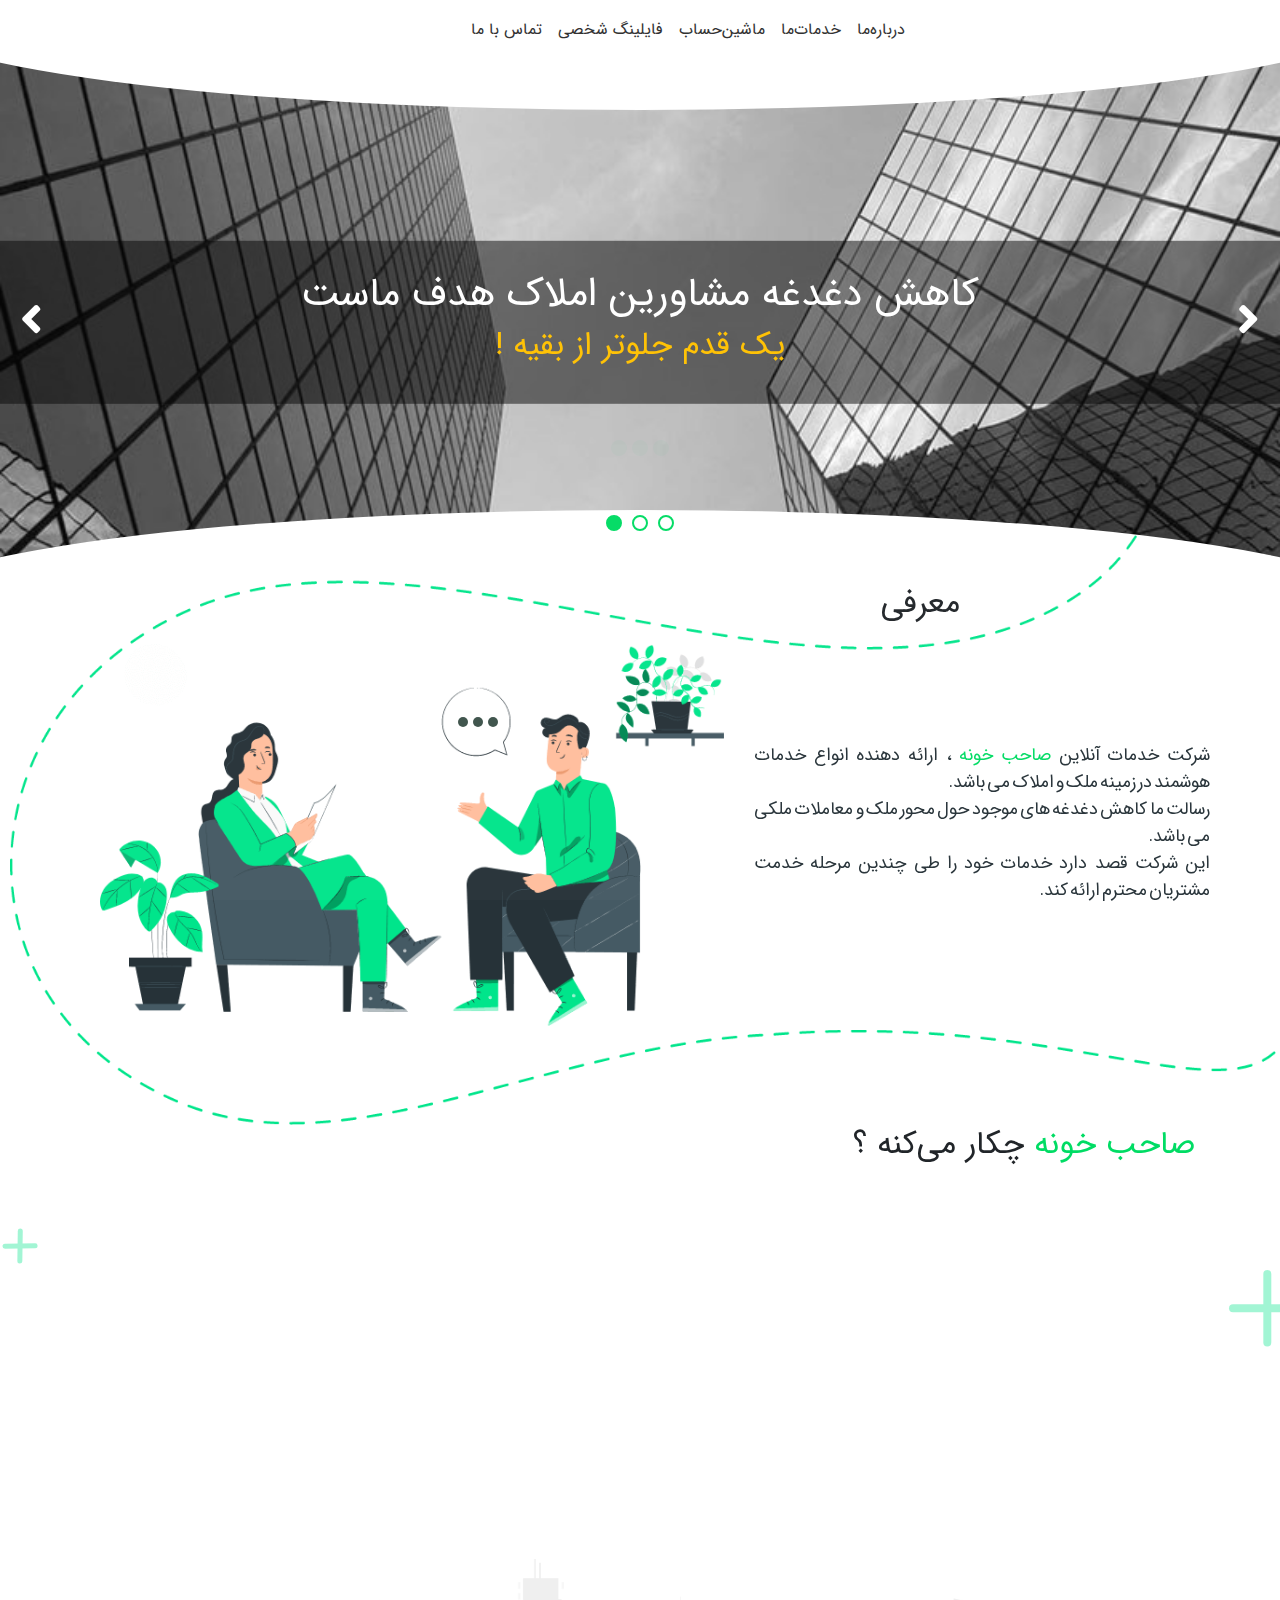
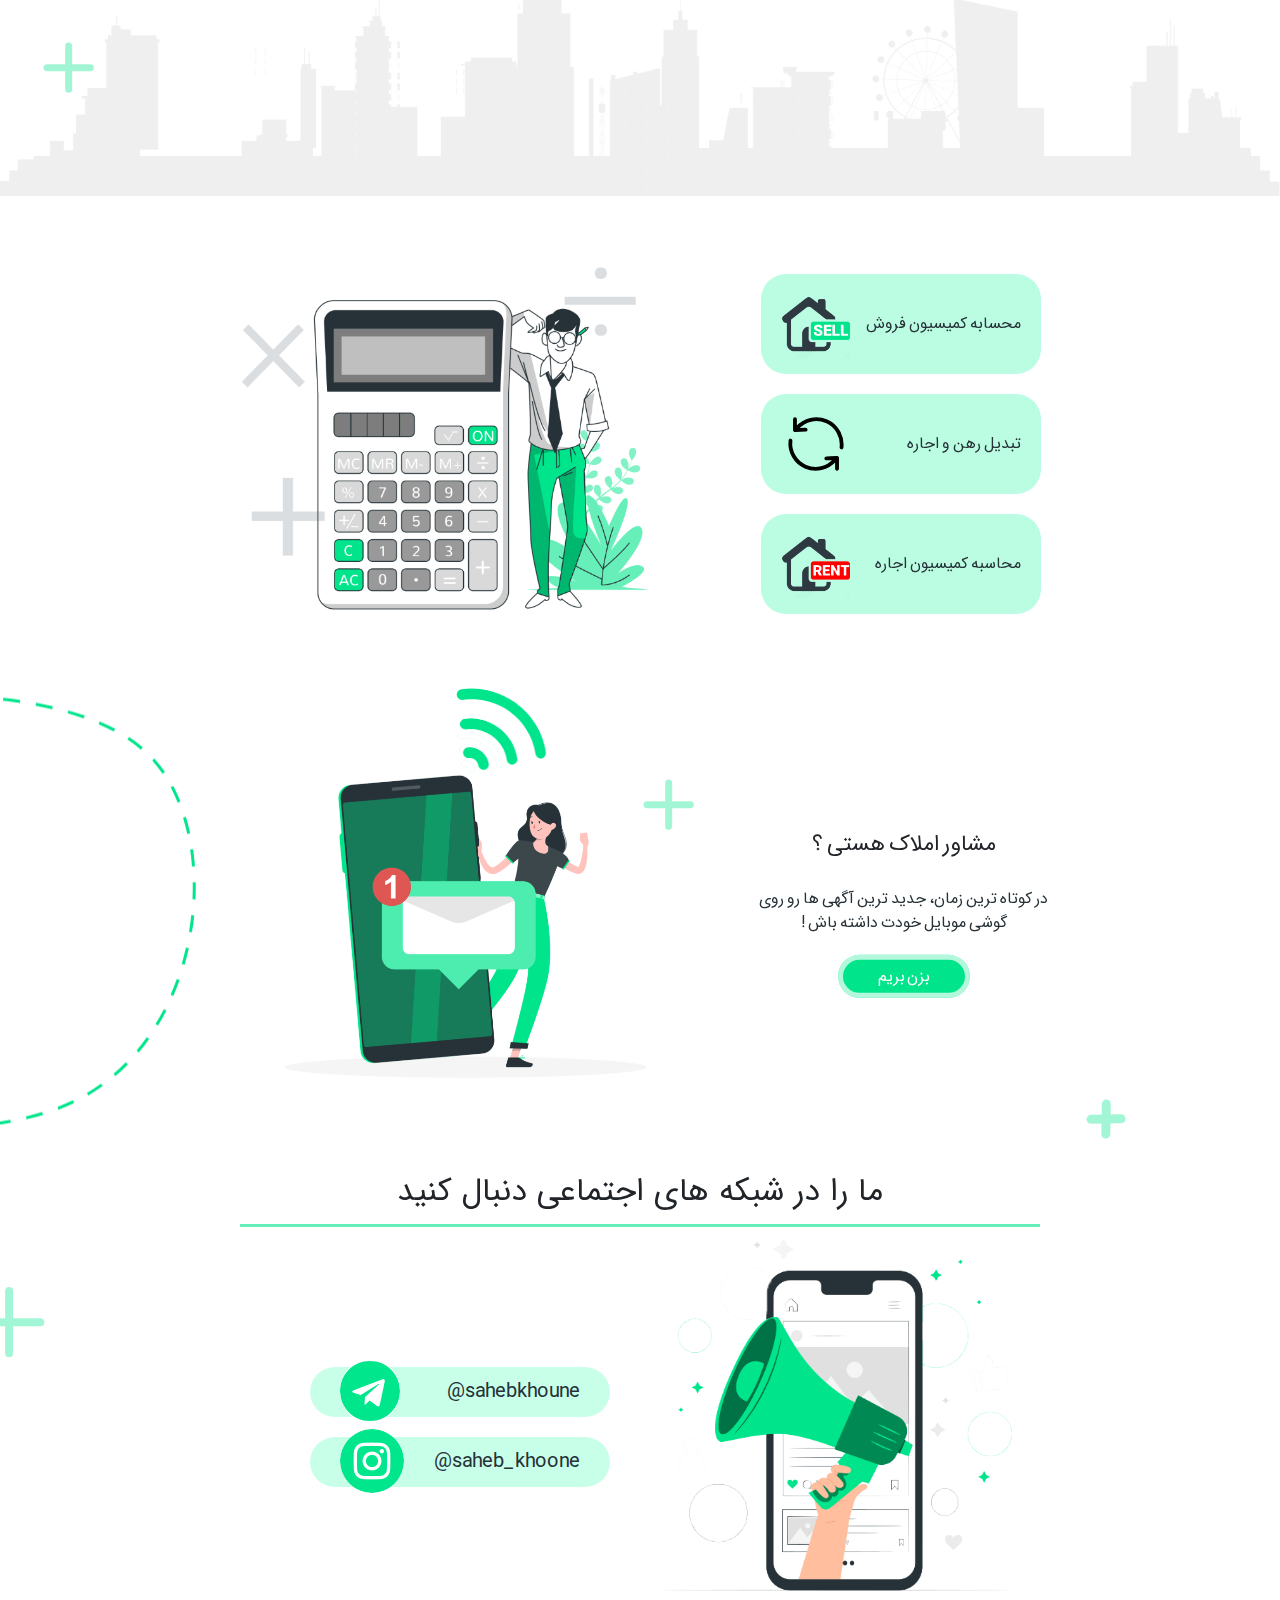
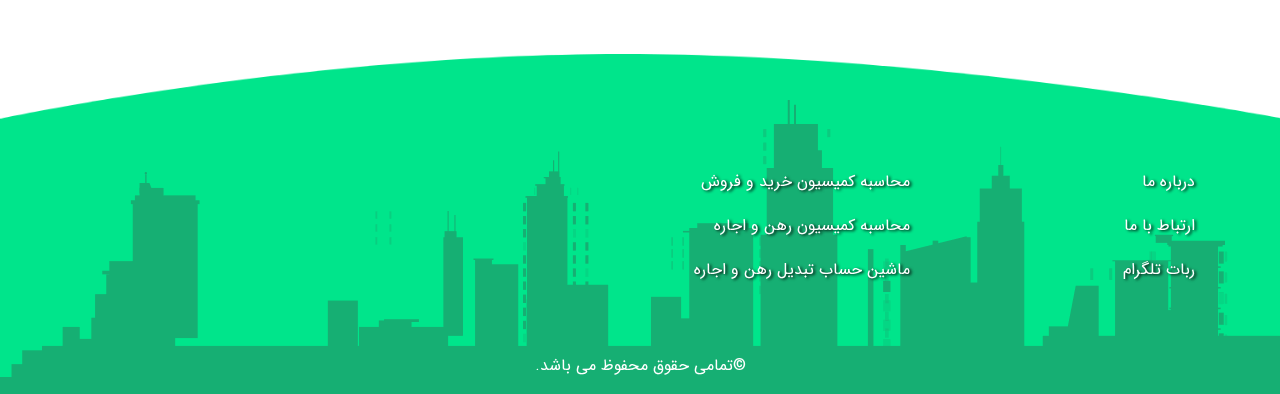
==== index.html @ 78a4a553 "add project sahebKhoune" ====
<!DOCTYPE html>
<html lang="en">
    <head>
        <meta charset="utf-8" />
        <meta name="viewport" content="width=device-width, initial-scale=1, shrink-to-fit=no" />

        <!-- SEO Meta Tags -->
        <meta name="description" content="مشاور املاک صاحب خونه" />
        <meta name="author" content="Ali Memar" />

        <!-- OG Meta Tags to improve the way the post looks when you share the page on LinkedIn, Facebook, Google+ -->
        <meta property="og:site_name" content="مشاور املاک صاحب خونه" />
        <!-- website name -->
        <meta property="og:site" content="" />
        <!-- website link -->
        <meta property="og:title" content="" />
        <!-- title shown in the actual shared post -->
        <meta property="og:description" content="" />
        <!-- description shown in the actual shared post -->
        <meta property="og:image" content="" />
        <!-- image link, make sure it's jpg -->
        <meta property="og:url" content="" />
        <!-- where do you want your post to link to -->
        <meta property="og:type" content="article" />
        <base target="_blank" />
        <!-- Website Title -->
        <title>مشاور املاک صاحب خونه</title>

        <!-- Styles -->

        <!--    styles-->
        <link href="css/bootstrap.css" rel="stylesheet" />
        <!--    Bootstrap-->
        <link href="css/jquery.jdSlider.css" rel="stylesheet" />
        <!--    jQuey slider-->
        <link
            rel="stylesheet"
            href="https://cdnjs.cloudflare.com/ajax/libs/animate.css/4.1.1/animate.min.css"
        />
        <!--    animate-->
        <link rel="stylesheet" type="text/css" href="css/animate.css" />
        <!--    animate-->
        <link rel="stylesheet" type="text/css" href="css/style.css" />
        <!--    my style-->
        <!--    end styles-->

        <!-- Favicon  -->
        <link rel="icon" href="" />
    </head>
    <body id="#body" data-spy="scroll" data-target=".fixed-top">
        <!-- Preloader -->
        <div class="spinner-wrapper">
            <div class="spinner">
                <div class="bounce1"></div>
                <div class="bounce2"></div>
                <div class="bounce3"></div>
            </div>
        </div>
        <!-- end of preloader -->

        <!--Navigation-->
        <nav id="Navigation" class="navbar navbar-expand-lg navbar-dark navbar-custom sticky-top">
            <!--    img logo-->
            <a class="navbar-brand logo-image mr-0" href="#" target="_self" style="padding: 0">
                <img src="images/Logo.png" alt="" width="80px" />
            </a>
            <!--   end img logo-->

            <!--  Mobile Menu Toggle Button -->
            <button
                class="navbar-toggler"
                type="button"
                onclick="openNav()"
                aria-expanded="false"
                aria-label="nav side"
            >
                <span id="closeNav" class="navbar-toggler-awesome">
                    <svg
                        xmlns="http://www.w3.org/2000/svg"
                        width="43"
                        height="27"
                        viewBox="0 0 43 27"
                    >
                        <g
                            id="Group_152"
                            data-name="Group 152"
                            transform="translate(-347.144 -21.5)"
                            opacity="0.69"
                        >
                            <line
                                id="Line_12"
                                data-name="Line 12"
                                x1="36"
                                transform="translate(350.644 45)"
                                fill="none"
                                stroke="#272727"
                                stroke-linecap="round"
                                stroke-width="7"
                            />
                            <line
                                id="Line_13"
                                data-name="Line 13"
                                x1="36"
                                transform="translate(350.644 35)"
                                fill="none"
                                stroke="#272727"
                                stroke-linecap="round"
                                stroke-width="7"
                            />
                            <line
                                id="Line_14"
                                data-name="Line 14"
                                x1="18"
                                transform="translate(368.644 25)"
                                fill="none"
                                stroke="#272727"
                                stroke-linecap="round"
                                stroke-width="7"
                            />
                        </g>
                    </svg>
                </span>
            </button>
            <!-- end of mobile menu toggle button -->

            <div id="toggleNav" class="py-3 px-3" style="right: -70%">
                <!--        <div class="logo-mobile text-center"><img src="images/Logo.png" alt="" width="80"></div>-->
                <!--<a href="javascript:void(0)" class="closebtn" onclick="closeNav()" target="_self">
            <svg xmlns="http://www.w3.org/2000/svg" width="33.527" height="32.527" viewBox="0 0 33.527 32.527">
                <g id="Group_152" data-name="Group 152" transform="translate(-353.381 -18.737)">
                    <line id="Line_12" data-name="Line 12" x1="36" transform="translate(357.916 47.728) rotate(-45)"
                          fill="none" stroke="#696969" stroke-linecap="round" stroke-width="5"/>
                    <line id="Line_16" data-name="Line 16" x1="36" transform="translate(356.916 22.272) rotate(45)"
                          fill="none" stroke="#696969" stroke-linecap="round" stroke-width="5"/>
                </g>
            </svg>
        </a>-->
                <div class="row mt-5 pt-3 pr-4">
                    <ul class="navbar-nav ml-auto text-right">
                        <li class="nav-item txtright">
                            <a
                                class="nav-link page-scroll b-b"
                                onclick="smoothScroll('Introduction')"
                            >
                                درباره‌ما
                            </a>
                        </li>
                        <li class="nav-item txtright">
                            <a class="nav-link page-scroll b-b" onclick="smoothScroll('services')">
                                خدمات‌ما
                            </a>
                        </li>
                        <li class="nav-item txtright">
                            <a class="nav-link page-scroll b-b" onclick="smoothScroll('calculate')">
                                ماشین‌حساب
                            </a>
                        </li>
                        <li class="nav-item txtright">
                            <a class="nav-link page-scroll b-b" onclick="smoothScroll('assist')">
                                فایلینگ شخصی
                            </a>
                        </li>
                        <li class="nav-item txtright">
                            <a class="nav-link page-scroll b-b" onclick="smoothScroll('social')">
                                تماس با ما
                            </a>
                        </li>
                    </ul>
                </div>
            </div>

            <div class="collapse navbar-collapse" id="navbarsExampleDefault">
                <div class="my-0 mx-auto">
                    <ul class="navbar-nav ml-auto text-right">
                        <li class="nav-item txtright">
                            <a
                                class="nav-link page-scroll b-b"
                                onclick="smoothScroll('Introduction')"
                            >
                                درباره‌ما
                            </a>
                        </li>
                        <li class="nav-item txtright">
                            <a class="nav-link page-scroll b-b" onclick="smoothScroll('services')">
                                خدمات‌ما
                            </a>
                        </li>
                        <li class="nav-item txtright">
                            <a class="nav-link page-scroll b-b" onclick="smoothScroll('calculate')">
                                ماشین‌حساب
                            </a>
                        </li>
                        <li class="nav-item txtright">
                            <a class="nav-link page-scroll b-b" onclick="smoothScroll('assist')">
                                فایلینگ شخصی
                            </a>
                        </li>
                        <li class="nav-item txtright">
                            <a class="nav-link page-scroll b-b" onclick="smoothScroll('social')">
                                تماس با ما
                            </a>
                        </li>
                    </ul>
                </div>
            </div>
            <!--<div class="register">
        <div class="login"><a href="">ورود</a></div>
        <div class="signup"><a href="">ثبت نام</a></div>
    </div>-->
        </nav>
        <!--end of Navigation-->

        <!--slider-->
        <section id="Slider" class="jd-slider example">
            <div class="oval"></div>
            <div class="slider-content">
                <h1>کاهش دغدغه مشاورین املاک هدف ماست</h1>
                <h2>! یک قدم جلوتر از بقیه</h2>
            </div>
            <div class="slide-inner">
                <ul class="slide-area">
                    <li>
                        <img src="images/slider2.jpg" alt="" />
                    </li>
                    <li>
                        <img src="images/slider1.jpg" alt="" />
                    </li>
                    <li>
                        <img src="images/slider2.jpg" alt="" />
                    </li>
                </ul>
                <div class="oval oval-bottom"></div>
            </div>
            <a class="prev" href="#">
                <i class="fas fa-angle-left fa-2x"></i>
            </a>
            <a class="next" href="#">
                <i class="fas fa-angle-right fa-2x"></i>
            </a>
            <div class="controller">
                <div class="indicate-area"></div>
            </div>
        </section>
        <!--end of slider-->

        <!--Introduction-->
        <section id="Introduction">
            <img src="images/border.png" alt="" />
            <div class="container">
                <div class="row">
                    <h2>معرفی</h2>
                    <div class="wrapper-content-introduction pt-2">
                        <div class="introduction-right h-100 d-block float-right position-relative">
                            <p>
                                شرکت خدمات آنلاین
                                <span class="color-green word-main">صاحب خونه</span> ، ارائه دهنده
                                انواع خدمات هوشمند در زمینه ملک و املاک می باشد.
                                <br />
                                رسالت ما کاهش دغدغه های موجود حول محور ملک و معاملات ملکی می باشد.
                                <br />
                                این شرکت قصد دارد خدمات خود را طی چندین مرحله خدمت مشتریان محترم
                                ارائه کند.
                            </p>
                        </div>
                        <div class="introduction-left h-100 d-block float-right">
                            <img src="images/Interview-pana.png" alt="Interview" />
                            <div class="word">
                                <div class="spinner">
                                    <div class="bounce1"></div>
                                    <div class="bounce2"></div>
                                    <div class="bounce3"></div>
                                </div>
                            </div>
                        </div>
                    </div>
                </div>
            </div>
        </section>
        <!--    end of Introduction-->

        <div class="clearfix"></div>

        <!--    services-->
        <section id="services">
            <div class="container">
                <h2 class="mb-5">
                    <span class="color-green word-main"> صاحب خونه </span>چکار می‌کنه ؟
                </h2>
                <div class="row">
                    <div
                        class="wrapper-item-service p-2 col-12 col-sm-6 col-lg-3 wow bounceInUp"
                        data-wow-delay="0.1s"
                    >
                        <div class="item-service mt-sm-5 mt-md-3">
                            <div class="wrapper-img-item-service">
                                <img src="images/Data%20report-amico.png" alt="" />
                            </div>
                            <h4>فایلینگ هوشمند</h4>
                            <p>ارسال لحظه‌ای آگهی های شخصی اپلیکیشن دیوار و شیپور</p>
                        </div>
                    </div>
                    <div
                        class="wrapper-item-service p-2 col-12 col-sm-6 col-lg-3 wow bounceInDown"
                        data-wow-delay="0.3s"
                    >
                        <div class="item-service mt-md-5 mt-sm-3">
                            <div class="wrapper-img-item-service">
                                <img src="images/Work%20time-pana.png" alt="" />
                            </div>
                            <h4>مدیریت و صرفه جویی</h4>
                            <p>
                                در زمان، مکان، حتی زمانی که در خواب هستید و یا در تعطیلات به سر
                                می‌برید
                            </p>
                        </div>
                    </div>
                    <div
                        class="wrapper-item-service p-2 col-12 col-sm-6 col-lg-3 wow bounceInUp"
                        data-wow-delay="0.5s"
                    >
                        <div class="item-service mt-sm-5 mt-md-3">
                            <div class="wrapper-img-item-service">
                                <img src="images/files_sent.svg" alt="" />
                            </div>
                            <h4>اشتراک فایل</h4>
                            <p>به راحتی با همکاران خود و مشاوران املاک فایل به اشتراک بگذارید</p>
                        </div>
                    </div>
                    <div
                        class="wrapper-item-service p-2 col-12 col-sm-6 col-lg-3 wow bounceInDown"
                        data-wow-delay="0.7s"
                    >
                        <div class="item-service mt-md-5 mt-sm-3">
                            <div class="wrapper-img-item-service">
                                <img src="images/calculator.svg" alt="" />
                            </div>
                            <h4>ماشین حساب ها</h4>
                            <p>محاسبه کمیسیون‌ها و تبدیل رهن و اجاره.</p>
                        </div>
                    </div>
                </div>
            </div>
            <div class="wrapper-img-footer">
                <img src="images/building.png" alt="" />
            </div>
            <div id="plus-1" class="wrapper-svg-plus">
                <svg
                    class="animate__animated animate__pulse animate__infinite"
                    xmlns="http://www.w3.org/2000/svg"
                    width="57.322"
                    height="57.323"
                    viewBox="0 0 57.322 57.323"
                >
                    <g
                        id="Group_58"
                        data-name="Group 58"
                        transform="translate(270.492 -2232.407) rotate(45)"
                        opacity="0.36"
                    >
                        <line
                            id="Line_8"
                            data-name="Line 8"
                            x1="30.634"
                            y2="30.634"
                            transform="translate(1412.5 1754.5)"
                            fill="none"
                            stroke="#00e58b"
                            stroke-linecap="round"
                            stroke-width="7"
                        />
                        <line
                            id="Line_9"
                            data-name="Line 9"
                            x2="30.634"
                            y2="30.634"
                            transform="translate(1412.5 1754.5)"
                            fill="none"
                            stroke="#00e58b"
                            stroke-linecap="round"
                            stroke-width="7"
                        />
                    </g>
                </svg>
            </div>
            <div id="plus-2" class="wrapper-svg-plus">
                <svg
                    class="animate__animated animate__pulse animate__infinite"
                    xmlns="http://www.w3.org/2000/svg"
                    width="84.615"
                    height="84.615"
                    viewBox="0 0 84.615 84.615"
                >
                    <g
                        id="Group_57"
                        data-name="Group 57"
                        transform="translate(284.138 -2231.407) rotate(45)"
                        opacity="0.36"
                    >
                        <line
                            id="Line_8"
                            data-name="Line 8"
                            x1="48.518"
                            y2="48.518"
                            transform="translate(1412.5 1754.5)"
                            fill="none"
                            stroke="#00e58b"
                            stroke-linecap="round"
                            stroke-width="8"
                        />
                        <line
                            id="Line_9"
                            data-name="Line 9"
                            x2="48.518"
                            y2="48.518"
                            transform="translate(1412.5 1754.5)"
                            fill="none"
                            stroke="#00e58b"
                            stroke-linecap="round"
                            stroke-width="8"
                        />
                    </g>
                </svg>
            </div>
            <div id="plus-3" class="wrapper-svg-plus">
                <svg
                    class="animate__animated animate__pulse animate__infinite"
                    xmlns="http://www.w3.org/2000/svg"
                    width="40.118"
                    height="40.118"
                    viewBox="0 0 40.118 40.118"
                >
                    <g
                        id="Group_59"
                        data-name="Group 59"
                        transform="translate(262.112 -2234.408) rotate(45)"
                        opacity="0.36"
                    >
                        <line
                            id="Line_8"
                            data-name="Line 8"
                            x1="20.983"
                            y2="21.612"
                            transform="translate(1412.5 1754.5)"
                            fill="none"
                            stroke="#00e58b"
                            stroke-linecap="round"
                            stroke-width="5"
                        />
                        <line
                            id="Line_9"
                            data-name="Line 9"
                            x2="20.983"
                            y2="21.612"
                            transform="translate(1412.5 1754.5)"
                            fill="none"
                            stroke="#00e58b"
                            stroke-linecap="round"
                            stroke-width="5"
                        />
                    </g>
                </svg>
            </div>
        </section>
        <!--    end of services-->

        <!--calculate-->
        <section id="calculate">
            <div class="container">
                <div class="row">
                    <div class="wrapper-content-introduction mx-auto">
                        <div
                            class="wrapper-calc-items assist-right introduction-right col-12 col-sm-12 col-md-6 float-right position-relative my-0 my-md-5 my-lg-2"
                        >
                            <div class="wrapper-item-social-calc col">
                                <a href="calculator/sell.html" class="d-block h-100">
                                    <p class="d-inline-block"><span>محسابه</span> کمیسیون فروش</p>
                                    <svg
                                        xmlns="http://www.w3.org/2000/svg"
                                        xmlns:xlink="http://www.w3.org/1999/xlink"
                                        width="142"
                                        height="142"
                                        viewBox="0 0 142 142"
                                    >
                                        <image
                                            id="Untitled-1"
                                            width="142"
                                            height="142"
                                            xlink:href="[data-uri]"
                                        />
                                    </svg>
                                </a>
                            </div>
                            <div class="wrapper-item-social-calc col">
                                <a href="calculator/change.html" class="d-block h-100">
                                    <p class="d-inline-block">تبدیل رهن و اجاره</p>
                                    <svg
                                        class="rotate"
                                        xmlns="http://www.w3.org/2000/svg"
                                        width="106.472"
                                        height="110.828"
                                        viewBox="0 0 106.472 110.828"
                                    >
                                        <g
                                            id="exchange"
                                            transform="translate(-171.52 -75.781) rotate(22)"
                                        >
                                            <g
                                                id="Group_183"
                                                data-name="Group 183"
                                                transform="translate(211.901 -2.445)"
                                            >
                                                <g
                                                    id="Group_182"
                                                    data-name="Group 182"
                                                    transform="translate(0)"
                                                >
                                                    <g
                                                        id="Group_181"
                                                        data-name="Group 181"
                                                        transform="translate(0)"
                                                    >
                                                        <path
                                                            id="Path_812"
                                                            data-name="Path 812"
                                                            d="M7.311,66.272a1.876,1.876,0,0,0,1.5-.038L23.648,59.49a1.907,1.907,0,0,0,.893-2.545,1.872,1.872,0,0,0-2.451-.912L11.7,60.763A36.688,36.688,0,0,1,81.8,63.08a1.9,1.9,0,0,0,3.666-.969A40.506,40.506,0,0,0,8.071,59.528L3.7,48.605a1.91,1.91,0,0,0-2.394-1.216A1.91,1.91,0,0,0,.092,49.783a1.169,1.169,0,0,0,.095.228l6.06,15.2A1.889,1.889,0,0,0,7.311,66.272Z"
                                                            transform="translate(0 -32.211)"
                                                            stroke="#000"
                                                            stroke-width="2"
                                                        />
                                                        <path
                                                            id="Path_813"
                                                            data-name="Path 813"
                                                            d="M117.67,304.726a.269.269,0,0,1-.038-.114l-6.06-15.2a1.889,1.889,0,0,0-1.064-1.064,1.958,1.958,0,0,0-1.5.038l-14.836,6.744a1.9,1.9,0,0,0,1.463,3.514l.114-.057,10.391-4.73A36.714,36.714,0,0,1,36,291.543a1.9,1.9,0,0,0-3.666.969A40.506,40.506,0,0,0,109.73,295.1l4.369,10.923a1.9,1.9,0,1,0,3.571-1.292Z"
                                                            transform="translate(-26.528 -242.627)"
                                                            stroke="#000"
                                                            stroke-width="2"
                                                        />
                                                    </g>
                                                </g>
                                            </g>
                                        </g>
                                    </svg>
                                </a>
                            </div>
                            <div class="wrapper-item-social-calc col">
                                <a href="calculator/rent.html" class="d-block h-100">
                                    <p class="d-inline-block"><span>محاسبه</span> کمیسیون اجاره</p>
                                    <svg
                                        xmlns="http://www.w3.org/2000/svg"
                                        xmlns:xlink="http://www.w3.org/1999/xlink"
                                        width="142"
                                        height="142"
                                        viewBox="0 0 142 142"
                                    >
                                        <image
                                            id="Untitled-2"
                                            width="142"
                                            height="142"
                                            xlink:href="[data-uri]"
                                        />
                                    </svg>
                                </a>
                            </div>
                        </div>
                        <div class="calc-respon d-block d-md-none w-100">
                            <img class="w-100" src="images/calc-respon.png" alt="" />
                        </div>
                        <div class="assist-left introduction-left d-none d-md-block float-right">
                            <div class="wrapper-img-assist">
                                <img src="images/calculate.png" alt="" />
                            </div>
                        </div>
                    </div>
                </div>
            </div>
        </section>
        <!--end of calculate-->

        <!--assist-->
        <section id="assist">
            <div class="container">
                <div class="row">
                    <div class="wrapper-content-introduction">
                        <div
                            class="assist-right introduction-right col-sm-6 d-block float-right position-relative"
                        >
                            <h2>مشاور املاک هستی ؟</h2>
                            <p>
                                در کوتاه ترین زمان، جدید ترین آگهی ها رو روی
                                <br />
                                گوشی موبایل خودت داشته باش !
                            </p>
                            <div class="btn-accept-assist">
                                <a href="#">بزن بریم</a>
                            </div>
                        </div>
                        <div class="assist-left introduction-left d-block float-right">
                            <div class="wrapper-img-assist">
                                <img src="images/Messages-rafiki3.png" alt="" />
                            </div>
                            <div class="wrapper-signal position-absolute">
                                <svg
                                    id="signal-1"
                                    class="animate__animated animate__flash animate__infinite"
                                    xmlns="http://www.w3.org/2000/svg"
                                    xmlns:xlink="http://www.w3.org/1999/xlink"
                                    width="40"
                                    height="40"
                                    viewBox="0 0 40 40"
                                >
                                    <image
                                        id="_3"
                                        data-name="3"
                                        width="40"
                                        height="40"
                                        xlink:href="[data-uri]"
                                    />
                                </svg>
                                <svg
                                    id="signal-2"
                                    class="animate__animated animate__flash animate__infinite"
                                    xmlns="http://www.w3.org/2000/svg"
                                    xmlns:xlink="http://www.w3.org/1999/xlink"
                                    width="75"
                                    height="50"
                                    viewBox="0 0 75 50"
                                >
                                    <image
                                        id="_2"
                                        data-name="2"
                                        width="75"
                                        height="50"
                                        xlink:href="[data-uri]"
                                    />
                                </svg>
                                <svg
                                    id="signal-3"
                                    class="animate__animated animate__flash animate__infinite"
                                    xmlns="http://www.w3.org/2000/svg"
                                    xmlns:xlink="http://www.w3.org/1999/xlink"
                                    width="100"
                                    height="75"
                                    viewBox="0 0 100 75"
                                >
                                    <image
                                        id="_1"
                                        data-name="1"
                                        width="100"
                                        height="75"
                                        xlink:href="[data-uri]"
                                    />
                                </svg>
                            </div>
                        </div>
                    </div>
                </div>
            </div>
            <img class="border-assist" src="images/border-assist.png" alt="" />
            <div id="plus-4" class="wrapper-svg-plus">
                <svg
                    class="animate__animated animate__pulse animate__infinite"
                    xmlns="http://www.w3.org/2000/svg"
                    width="57.322"
                    height="57.323"
                    viewBox="0 0 57.322 57.323"
                >
                    <g
                        id="Group_143"
                        data-name="Group 143"
                        transform="translate(270.492 -2232.407) rotate(45)"
                        opacity="0.36"
                    >
                        <line
                            id="Line_8"
                            data-name="Line 8"
                            x1="30.634"
                            y2="30.634"
                            transform="translate(1412.5 1754.5)"
                            fill="none"
                            stroke="#00e58b"
                            stroke-linecap="round"
                            stroke-width="7"
                        />
                        <line
                            id="Line_9"
                            data-name="Line 9"
                            x2="30.634"
                            y2="30.634"
                            transform="translate(1412.5 1754.5)"
                            fill="none"
                            stroke="#00e58b"
                            stroke-linecap="round"
                            stroke-width="7"
                        />
                    </g>
                </svg>
            </div>
            <div id="plus-5" class="wrapper-svg-plus">
                <svg
                    class="animate__animated animate__pulse animate__infinite"
                    xmlns="http://www.w3.org/2000/svg"
                    width="48.117"
                    height="48.118"
                    viewBox="0 0 48.117 48.118"
                >
                    <g
                        id="Group_129"
                        data-name="Group 129"
                        transform="translate(266.111 -2230.408) rotate(45)"
                        opacity="0.36"
                    >
                        <line
                            id="Line_8"
                            data-name="Line 8"
                            x1="20.983"
                            y2="21.612"
                            transform="translate(1412.5 1754.5)"
                            fill="none"
                            stroke="#00e58b"
                            stroke-linecap="round"
                            stroke-width="9"
                        />
                        <line
                            id="Line_9"
                            data-name="Line 9"
                            x2="20.983"
                            y2="21.612"
                            transform="translate(1412.5 1754.5)"
                            fill="none"
                            stroke="#00e58b"
                            stroke-linecap="round"
                            stroke-width="9"
                        />
                    </g>
                </svg>
            </div>
        </section>
        <!--end of assist-->

        <!--social-->
        <section id="social">
            <div class="wrapper-title-social">
                <h2>ما را در شبکه های اجتماعی دنبال کنید</h2>
            </div>
            <div class="container">
                <div class="row">
                    <div class="wrapper-content-social mx-auto my-0">
                        <div
                            class="social-right introduction-right h-100 d-block float-right position-relative"
                        >
                            <img class="w-100" src="images/phone-social-1.png" alt="phone" />
                            <div class="wrapper-icon-img-phone">
                                <div id="linkdin" class="wow bounceIn">
                                    <svg
                                        xmlns="http://www.w3.org/2000/svg"
                                        xmlns:xlink="http://www.w3.org/1999/xlink"
                                        width="75"
                                        height="80"
                                        viewBox="0 0 75 80"
                                    >
                                        <image
                                            id="_10"
                                            data-name="10"
                                            width="75"
                                            height="80"
                                            xlink:href="[data-uri]"
                                        />
                                    </svg>
                                </div>
                                <div id="twitter" class="wow bounceInUp" data-wow-delay="0.4s">
                                    <svg
                                        xmlns="http://www.w3.org/2000/svg"
                                        xmlns:xlink="http://www.w3.org/1999/xlink"
                                        width="64"
                                        height="64"
                                        viewBox="0 0 64 64"
                                    >
                                        <image
                                            id="twitter"
                                            width="64"
                                            height="64"
                                            xlink:href="[data-uri]"
                                        />
                                    </svg>
                                </div>
                                <div id="instagram" class="wow bounceInUp" data-wow-delay="1s">
                                    <svg
                                        xmlns="http://www.w3.org/2000/svg"
                                        xmlns:xlink="http://www.w3.org/1999/xlink"
                                        width="85"
                                        height="85"
                                        viewBox="0 0 85 85"
                                    >
                                        <image
                                            id="_8"
                                            data-name="8"
                                            width="85"
                                            height="85"
                                            xlink:href="[data-uri]"
                                        />
                                    </svg>
                                </div>
                                <div id="paintres" class="wow bounceIn" data-wow-delay="0.2s">
                                    <svg
                                        xmlns="http://www.w3.org/2000/svg"
                                        xmlns:xlink="http://www.w3.org/1999/xlink"
                                        width="70"
                                        height="95"
                                        viewBox="0 0 70 95"
                                    >
                                        <image
                                            id="_5"
                                            data-name="5"
                                            width="70"
                                            height="95"
                                            xlink:href="[data-uri]"
                                        />
                                    </svg>
                                </div>
                                <div id="whatsapp" class="wow bounceInUp" data-wow-delay="0.6s">
                                    <svg
                                        xmlns="http://www.w3.org/2000/svg"
                                        xmlns:xlink="http://www.w3.org/1999/xlink"
                                        width="64"
                                        height="64"
                                        viewBox="0 0 64 64"
                                    >
                                        <image
                                            id="whatsapp"
                                            width="64"
                                            height="64"
                                            xlink:href="[data-uri]"
                                        />
                                    </svg>
                                </div>
                                <div id="facebook" class="wow bounceInUp" data-wow-delay="0.8s">
                                    <svg
                                        xmlns="http://www.w3.org/2000/svg"
                                        xmlns:xlink="http://www.w3.org/1999/xlink"
                                        width="40"
                                        height="40"
                                        viewBox="0 0 40 40"
                                    >
                                        <image
                                            id="_7"
                                            data-name="7"
                                            width="40"
                                            height="40"
                                            xlink:href="[data-uri]"
                                        />
                                    </svg>
                                </div>
                                <div id="like" class="wow rotateIn" data-wow-delay="1.2s">
                                    <svg
                                        xmlns="http://www.w3.org/2000/svg"
                                        xmlns:xlink="http://www.w3.org/1999/xlink"
                                        width="60"
                                        height="60"
                                        viewBox="0 0 60 60"
                                    >
                                        <image
                                            id="_14"
                                            data-name="14"
                                            width="60"
                                            height="60"
                                            xlink:href="[data-uri]"
                                        />
                                    </svg>
                                </div>
                                <div id="user" class="wow tada" data-wow-delay="0.2s">
                                    <svg
                                        xmlns="http://www.w3.org/2000/svg"
                                        xmlns:xlink="http://www.w3.org/1999/xlink"
                                        width="40"
                                        height="45"
                                        viewBox="0 0 40 45"
                                    >
                                        <image
                                            id="_11"
                                            data-name="11"
                                            width="40"
                                            height="45"
                                            xlink:href="[data-uri]"
                                        />
                                    </svg>
                                </div>
                            </div>
                        </div>
                        <div class="social-left introduction-left d-block float-right">
                            <a href="https://t.me/sahebkhoune">
                                <div class="item-social">
                                    <p>@sahebkhoune</p>
                                    <img src="/images/telegram.svg" width="64px" height="64px" />
                                </div>
                            </a>
                            <a href="https://instagram.com/saheb_khoone/">
                                <div class="item-social">
                                    <p>@saheb_khoone</p>
                                    <svg
                                        id="instagram"
                                        xmlns="http://www.w3.org/2000/svg"
                                        xmlns:xlink="http://www.w3.org/1999/xlink"
                                        width="64"
                                        height="64"
                                        viewBox="0 0 64 64"
                                    >
                                        <image
                                            id="instagram"
                                            width="64"
                                            height="64"
                                            xlink:href="[data-uri]"
                                        />
                                    </svg>
                                </div>
                            </a>
                            <!-- <a href="https://t.me/sahebkhoune">
                                <div class="item-social">
                                    <p>@saheb_khoone</p>
                                    <svg
                                        id="twitter"
                                        xmlns="http://www.w3.org/2000/svg"
                                        xmlns:xlink="http://www.w3.org/1999/xlink"
                                        width="64"
                                        height="64"
                                        viewBox="0 0 64 64"
                                    >
                                        <image
                                            id="twitter"
                                            width="64"
                                            height="64"
                                            xlink:href="[data-uri]"
                                        />
                                    </svg>
                                </div>
                            </a> -->
                        </div>
                    </div>
                </div>
            </div>
            <div id="plus-6" class="wrapper-svg-plus">
                <svg
                    class="animate__animated animate__pulse animate__infinite"
                    xmlns="http://www.w3.org/2000/svg"
                    width="78.267"
                    height="78.267"
                    viewBox="0 0 78.267 78.267"
                >
                    <g
                        id="Group_130"
                        data-name="Group 130"
                        transform="translate(280.964 -2231.407) rotate(45)"
                        opacity="0.36"
                    >
                        <line
                            id="Line_8"
                            data-name="Line 8"
                            x1="44.029"
                            y2="44.029"
                            transform="translate(1412.5 1754.5)"
                            fill="none"
                            stroke="#00e58b"
                            stroke-linecap="round"
                            stroke-width="8"
                        />
                        <line
                            id="Line_9"
                            data-name="Line 9"
                            x2="44.029"
                            y2="44.029"
                            transform="translate(1412.5 1754.5)"
                            fill="none"
                            stroke="#00e58b"
                            stroke-linecap="round"
                            stroke-width="8"
                        />
                    </g>
                </svg>
            </div>
        </section>
        <!--end of social-->

        <!--footer-->
        <footer id="footer">
            <img class="bg-footer" src="images/bg-footer.png" alt="" />
            <div class="container mt-3 mt-md-5">
                <div class="row pt-0 pt-md-5">
                    <div class="col-footer col-12 col-sm-3">
                        <div class="wrapper-item-footer">
                            <a onclick="smoothScroll('Introduction')">درباره ما</a>
                        </div>
                        <div class="wrapper-item-footer">
                            <a href="https://t.me/sahebkhoune_admin1">ارتباط با ما</a>
                        </div>
                        <div class="wrapper-item-footer">
                            <a href="https://t.me/sahebkhoune_bot">ربات تلگرام</a>
                        </div>
                        <!-- <div class="wrapper-item-footer"><a href="#">سوالات پر تکرار</a></div> -->
                    </div>
                    <div class="col-footer col-12 col-sm-9 text-white mb-5 mb-md-0">
                        <div class="wrapper-item-footer">
                            <a href="/calculator/sell.html">محاسبه کمیسیون خرید و فروش</a>
                        </div>
                        <div class="wrapper-item-footer">
                            <a href="/calculator/change.html">محاسبه کمیسیون رهن و اجاره</a>
                        </div>
                        <div class="wrapper-item-footer">
                            <a href="/calculator/rent.html">ماشین حساب تبدیل رهن و اجاره</a>
                        </div>
                    </div>
                    <!--<div class="col-footer col-md-4 mb-5 text-right">
                <svg id="newsLatter" xmlns="http://www.w3.org/2000/svg" width="56.288" height="64"
                     viewBox="0 0 56.288 64">
                    <g id="megaphone_1_" data-name="megaphone(1)" transform="translate(-3.856)">
                        <g id="Group_134" data-name="Group 134">
                            <g id="Group_133" data-name="Group 133">
                                <path id="Path_778" data-name="Path 778"
                                      d="M55.872,25.239,34.664,4.032a5.624,5.624,0,0,0-8.638,7.123L26,11.3A39.238,39.238,0,0,1,15.232,31.417L5.5,41.144a5.62,5.62,0,0,0,0,7.953l5.3,5.3a5.62,5.62,0,0,0,7.953,0l1.325-1.326,9.278,9.278A5.623,5.623,0,0,0,37.315,54.4l-3.976-3.976L34.665,49.1a5.62,5.62,0,0,0,0-7.953l-.9-.9A39.243,39.243,0,0,1,48.6,33.906l.15-.03a5.63,5.63,0,0,0,7.121-.685h0A5.63,5.63,0,0,0,55.872,25.239ZM16.108,51.748a1.874,1.874,0,0,1-2.651,0l-5.3-5.3a1.873,1.873,0,0,1,0-2.651l9.278-9.278,7.953,7.953Zm18.556,5.3A1.874,1.874,0,0,1,32.014,59.7l-9.278-9.278,2.651-2.651ZM28.037,45.121c.563-.563,1.407-1.427,2.738-2.564L32.014,43.8a1.873,1.873,0,0,1,0,2.651l-1.325,1.326Zm.08-5.222L20,31.786A42.926,42.926,0,0,0,29.131,14.4L45.5,30.772A42.924,42.924,0,0,0,28.117,39.9Zm25.1-9.358a1.874,1.874,0,0,1-2.651,0L29.363,9.333a1.874,1.874,0,1,1,2.651-2.651L53.221,27.89A1.877,1.877,0,0,1,53.221,30.541Z"
                                      fill="#fff"/>
                            </g>
                        </g>
                        <g id="Group_136" data-name="Group 136">
                            <g id="Group_135" data-name="Group 135">
                                <path id="Path_779" data-name="Path 779"
                                      d="M18.759,41.144a1.874,1.874,0,0,0-2.651,0L13.457,43.8a1.874,1.874,0,1,0,2.651,2.651L18.759,43.8A1.874,1.874,0,0,0,18.759,41.144Z"
                                      fill="#fff"/>
                            </g>
                        </g>
                        <g id="Group_138" data-name="Group 138">
                            <g id="Group_137" data-name="Group 137">
                                <path id="Path_780" data-name="Path 780"
                                      d="M43.274,0A1.875,1.875,0,0,0,41.4,1.874V5.623a1.874,1.874,0,0,0,3.749,0V1.874A1.875,1.875,0,0,0,43.274,0Z"
                                      fill="#fff"/>
                            </g>
                        </g>
                        <g id="Group_140" data-name="Group 140">
                            <g id="Group_139" data-name="Group 139">
                                <path id="Path_781" data-name="Path 781"
                                      d="M58.27,15H54.521a1.874,1.874,0,0,0,0,3.749H58.27a1.874,1.874,0,0,0,0-3.749Z"
                                      fill="#fff"/>
                            </g>
                        </g>
                        <g id="Group_142" data-name="Group 142">
                            <g id="Group_141" data-name="Group 141">
                                <path id="Path_782" data-name="Path 782"
                                      d="M55.846,4.3a1.874,1.874,0,0,0-2.651,0L49.446,8.047A1.874,1.874,0,1,0,52.1,10.7l3.749-3.749A1.874,1.874,0,0,0,55.846,4.3Z"
                                      fill="#fff"/>
                            </g>
                        </g>
                    </g>
                </svg>
                <p class="d-inline-block text-white">عضویت در خبرنامه</p>
                <div class="news-latter">
                    <input type="email" placeholder="ایمیل خود را وارد کنید" aria-label="email">
                    <a href="">تایید</a>
                </div>
            </div>-->
                </div>
            </div>
            <div class="copy-right text-center">
                <p class="text-white">©تمامی حقوق محفوظ می باشد.</p>
            </div>
        </footer>
        <!--end of footer-->

        <!--scripts-->
        <script src="https://ajax.googleapis.com/ajax/libs/jquery/3.5.1/jquery.min.js"></script>
        <script src="https://cdnjs.cloudflare.com/ajax/libs/popper.js/1.16.0/umd/popper.min.js"></script>
        <script src="https://maxcdn.bootstrapcdn.com/bootstrap/4.5.2/js/bootstrap.min.js"></script>
        <script src="js/wow.min.js"></script>
        <!--wow-->
        <script>
            wow = new WOW({ mobile: false });
            wow.init();
        </script>
        <!--start wow-->
        <script src="js/jquery.jdSlider-latest.js"></script>
        <!--jQuery slider-->
        <script>
            $(document).ready(function () {
                $(".example").jdSlider({ isLoop: true });
            });
        </script>
        <!--Setting jQuery slider-->
        <script src="js/custom-scripts.js"></script>
        <!--my scripts-->
        <script src="js/prefixfree.min.js"></script>
        <!--prefix-->
        <!--end scripts-->
    </body>
</html>
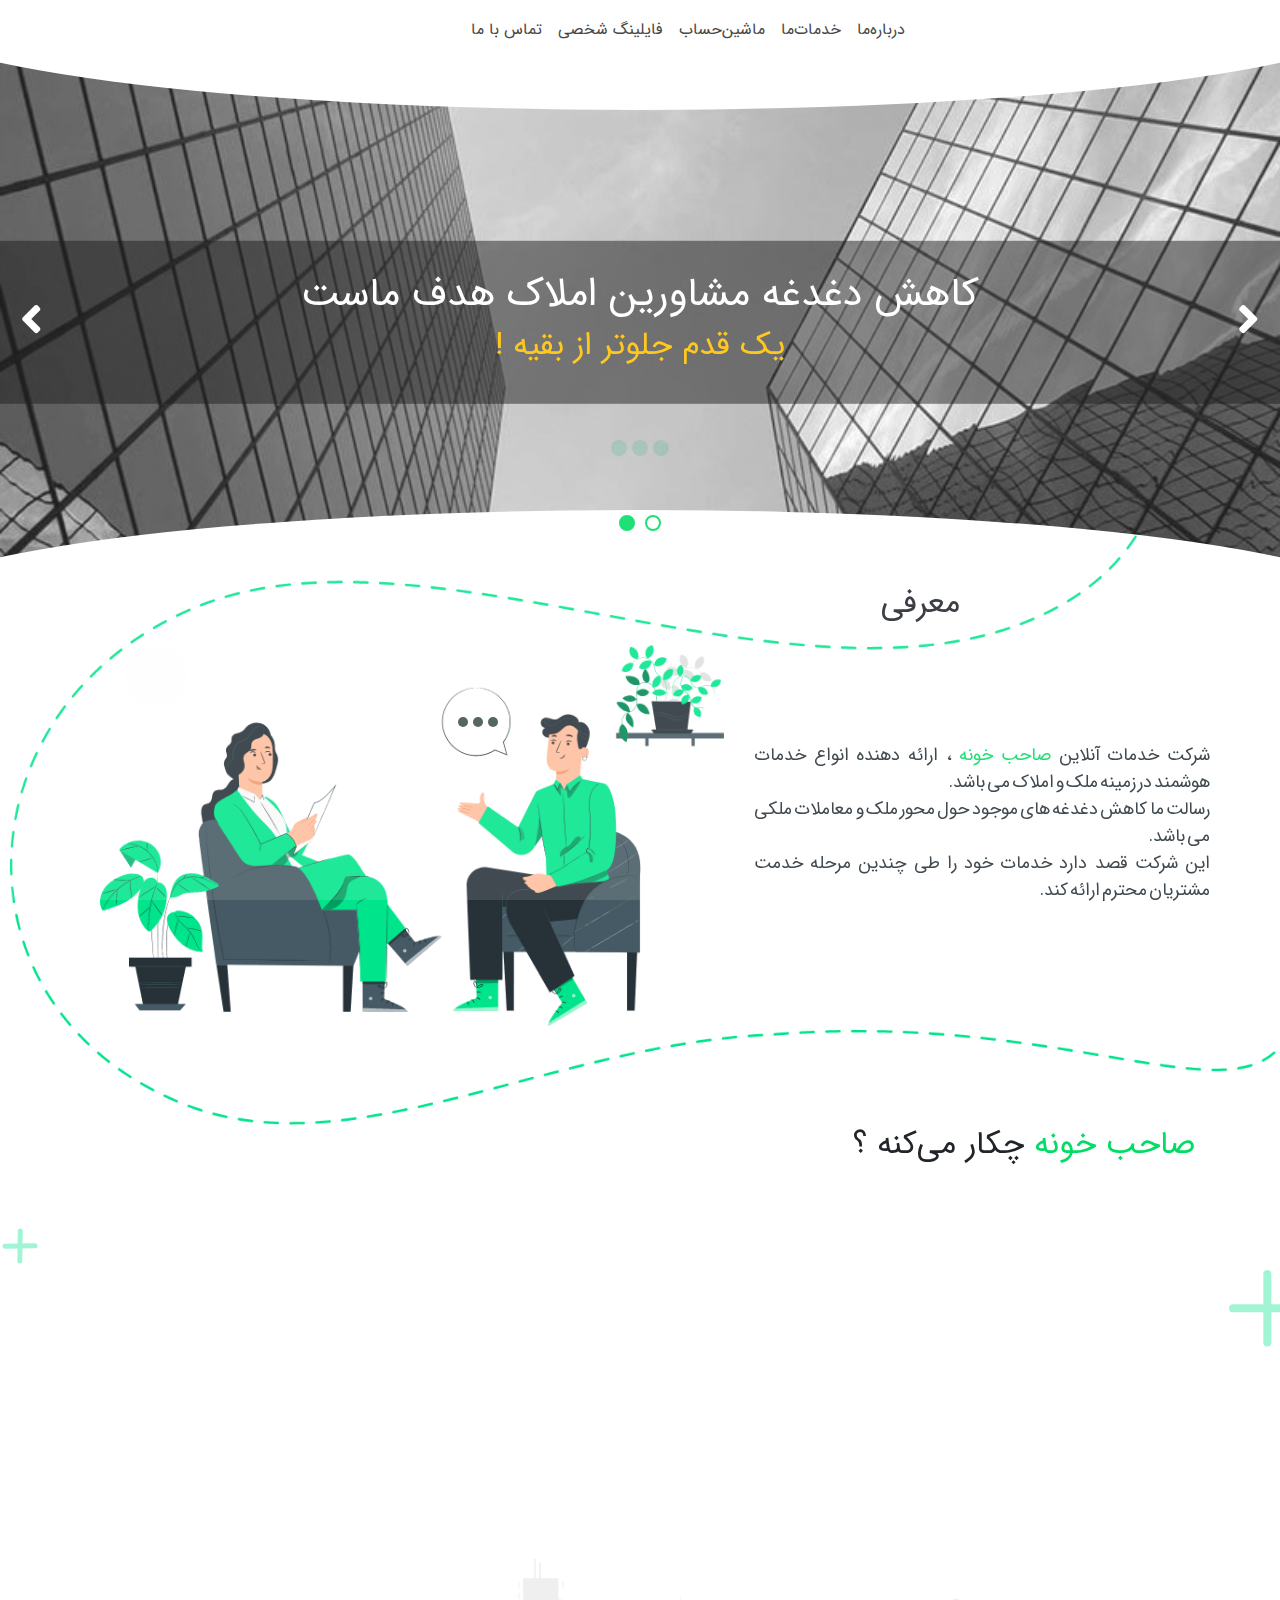
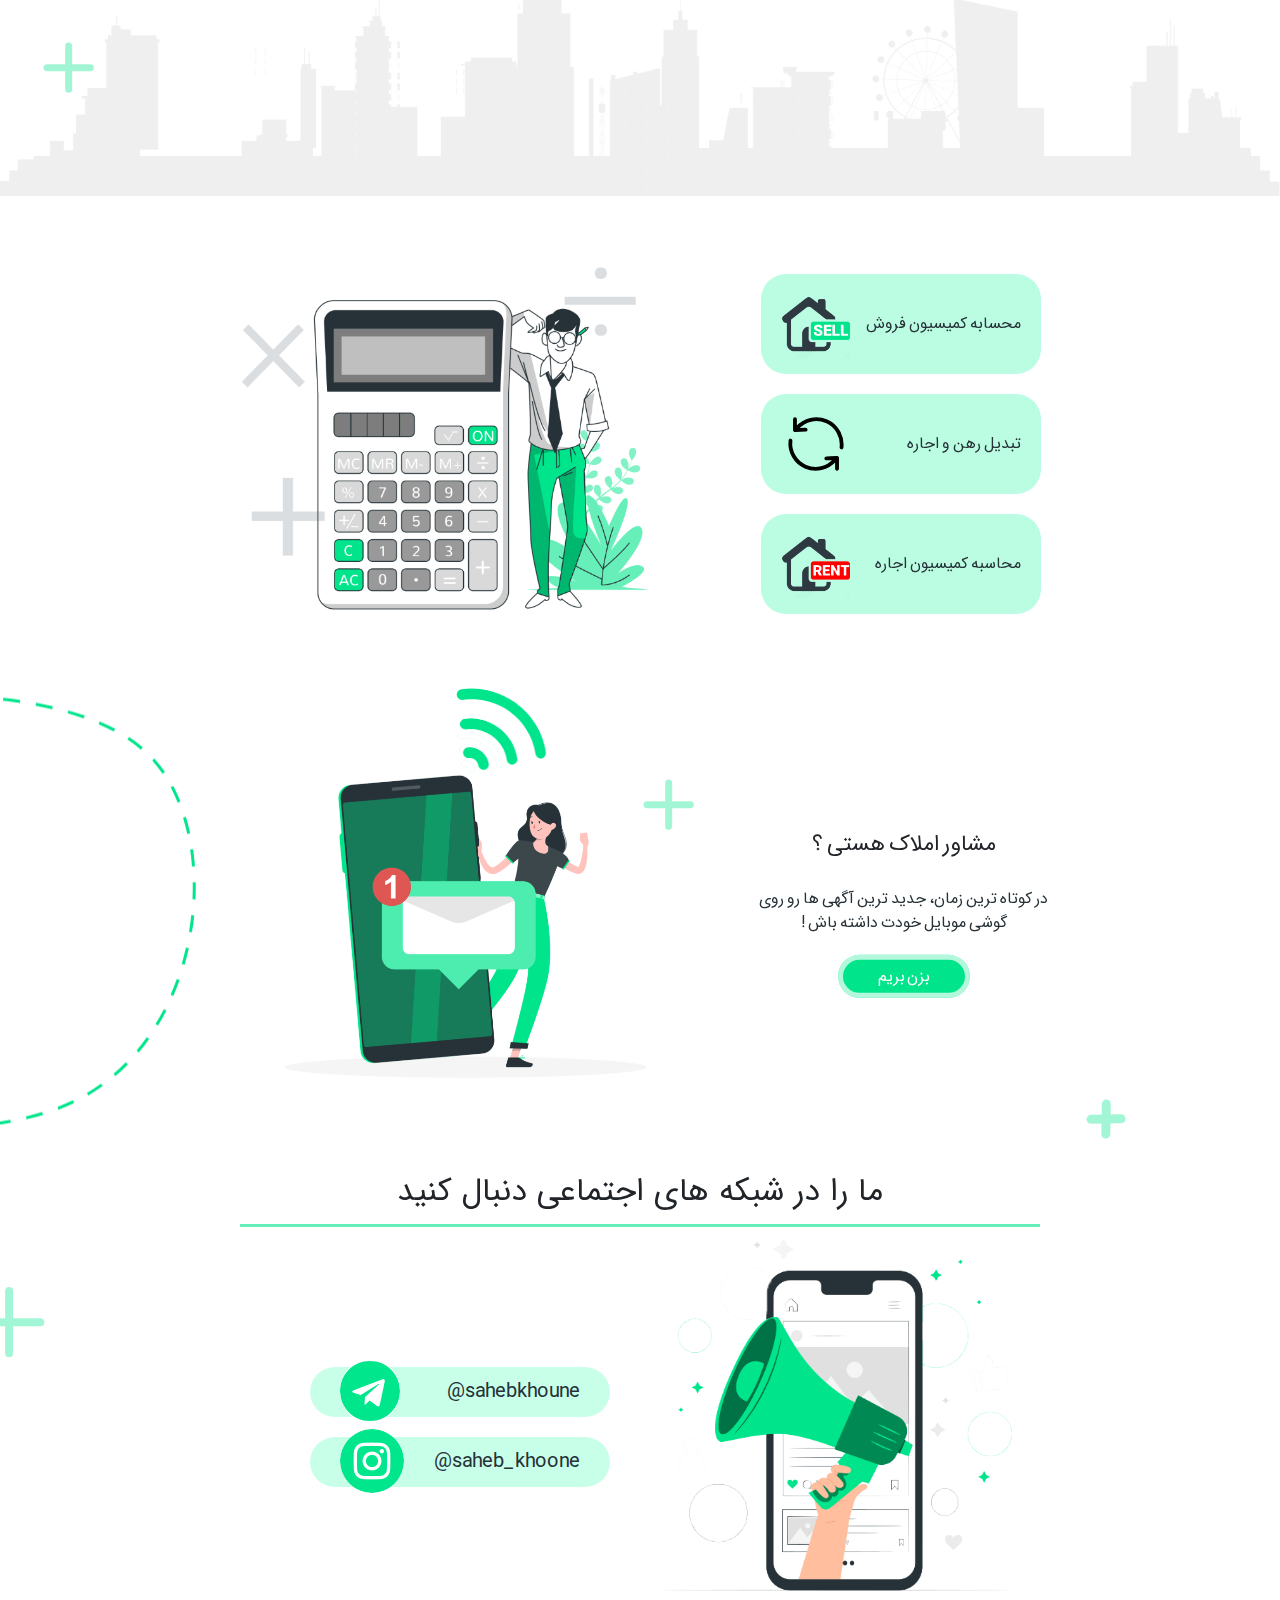
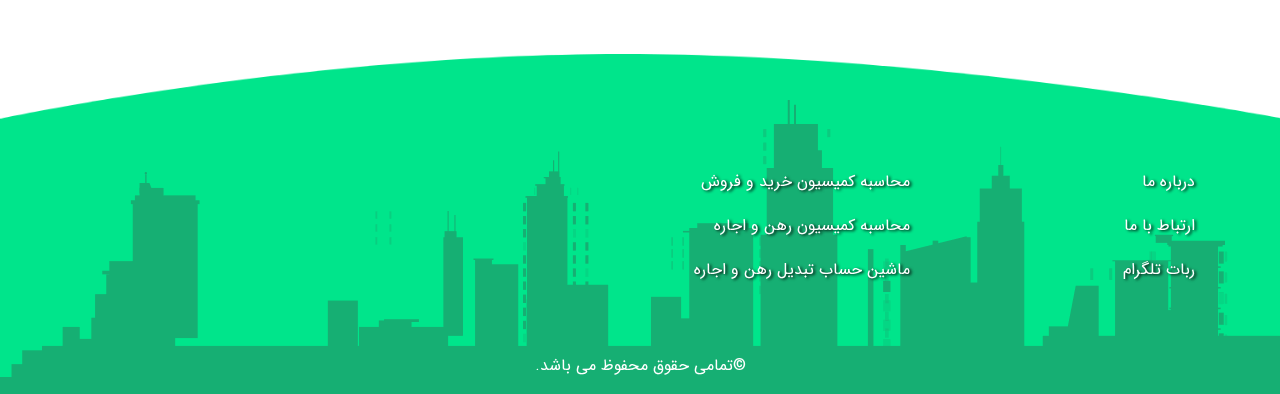
==== commit 646ca0ca: "disabled other pages" ====
--- a/index.html
+++ b/index.html
@@ -225,9 +225,6 @@
                     <li>
                         <img src="images/slider1.jpg" alt="" />
                     </li>
-                    <li>
-                        <img src="images/slider2.jpg" alt="" />
-                    </li>
                 </ul>
                 <div class="oval oval-bottom"></div>
             </div>
@@ -472,7 +469,7 @@
                             class="wrapper-calc-items assist-right introduction-right col-12 col-sm-12 col-md-6 float-right position-relative my-0 my-md-5 my-lg-2"
                         >
                             <div class="wrapper-item-social-calc col">
-                                <a href="calculator/sell.html" class="d-block h-100">
+                                <a href="#" class="d-block h-100" target="_self">
                                     <p class="d-inline-block"><span>محسابه</span> کمیسیون فروش</p>
                                     <svg
                                         xmlns="http://www.w3.org/2000/svg"
@@ -491,7 +488,7 @@
                                 </a>
                             </div>
                             <div class="wrapper-item-social-calc col">
-                                <a href="calculator/change.html" class="d-block h-100">
+                                <a href="#" class="d-block h-100" target="_self">
                                     <p class="d-inline-block">تبدیل رهن و اجاره</p>
                                     <svg
                                         class="rotate"
@@ -543,7 +540,7 @@
                                 </a>
                             </div>
                             <div class="wrapper-item-social-calc col">
-                                <a href="calculator/rent.html" class="d-block h-100">
+                                <a href="#" class="d-block h-100" target="_self">
                                     <p class="d-inline-block"><span>محاسبه</span> کمیسیون اجاره</p>
                                     <svg
                                         xmlns="http://www.w3.org/2000/svg"
@@ -591,7 +588,7 @@
                                 گوشی موبایل خودت داشته باش !
                             </p>
                             <div class="btn-accept-assist">
-                                <a href="#">بزن بریم</a>
+                                <a href="#" target="_self">بزن بریم</a>
                             </div>
                         </div>
                         <div class="assist-left introduction-left d-block float-right">
@@ -887,13 +884,13 @@
                             </div>
                         </div>
                         <div class="social-left introduction-left d-block float-right">
-                            <a href="https://t.me/sahebkhoune">
+                            <a href="#" target="_self">
                                 <div class="item-social">
                                     <p>@sahebkhoune</p>
-                                    <img src="/images/telegram.svg" width="64px" height="64px" />
-                                </div>
-                            </a>
-                            <a href="https://instagram.com/saheb_khoone/">
+                                    <img src="./images/telegram.svg" width="64px" height="64px" />
+                                </div>
+                            </a>
+                            <a href="#" target="_self">
                                 <div class="item-social">
                                     <p>@saheb_khoone</p>
                                     <svg
@@ -989,22 +986,22 @@
                             <a onclick="smoothScroll('Introduction')">درباره ما</a>
                         </div>
                         <div class="wrapper-item-footer">
-                            <a href="https://t.me/sahebkhoune_admin1">ارتباط با ما</a>
+                            <a href="#" target="_self">ارتباط با ما</a>
                         </div>
                         <div class="wrapper-item-footer">
-                            <a href="https://t.me/sahebkhoune_bot">ربات تلگرام</a>
+                            <a href="#" target="_self">ربات تلگرام</a>
                         </div>
                         <!-- <div class="wrapper-item-footer"><a href="#">سوالات پر تکرار</a></div> -->
                     </div>
                     <div class="col-footer col-12 col-sm-9 text-white mb-5 mb-md-0">
                         <div class="wrapper-item-footer">
-                            <a href="/calculator/sell.html">محاسبه کمیسیون خرید و فروش</a>
+                            <a href="#" target="_self">محاسبه کمیسیون خرید و فروش</a>
                         </div>
                         <div class="wrapper-item-footer">
-                            <a href="/calculator/change.html">محاسبه کمیسیون رهن و اجاره</a>
+                            <a href="#" target="_self">محاسبه کمیسیون رهن و اجاره</a>
                         </div>
                         <div class="wrapper-item-footer">
-                            <a href="/calculator/rent.html">ماشین حساب تبدیل رهن و اجاره</a>
+                            <a href="#" target="_self">ماشین حساب تبدیل رهن و اجاره</a>
                         </div>
                     </div>
                     <!--<div class="col-footer col-md-4 mb-5 text-right">
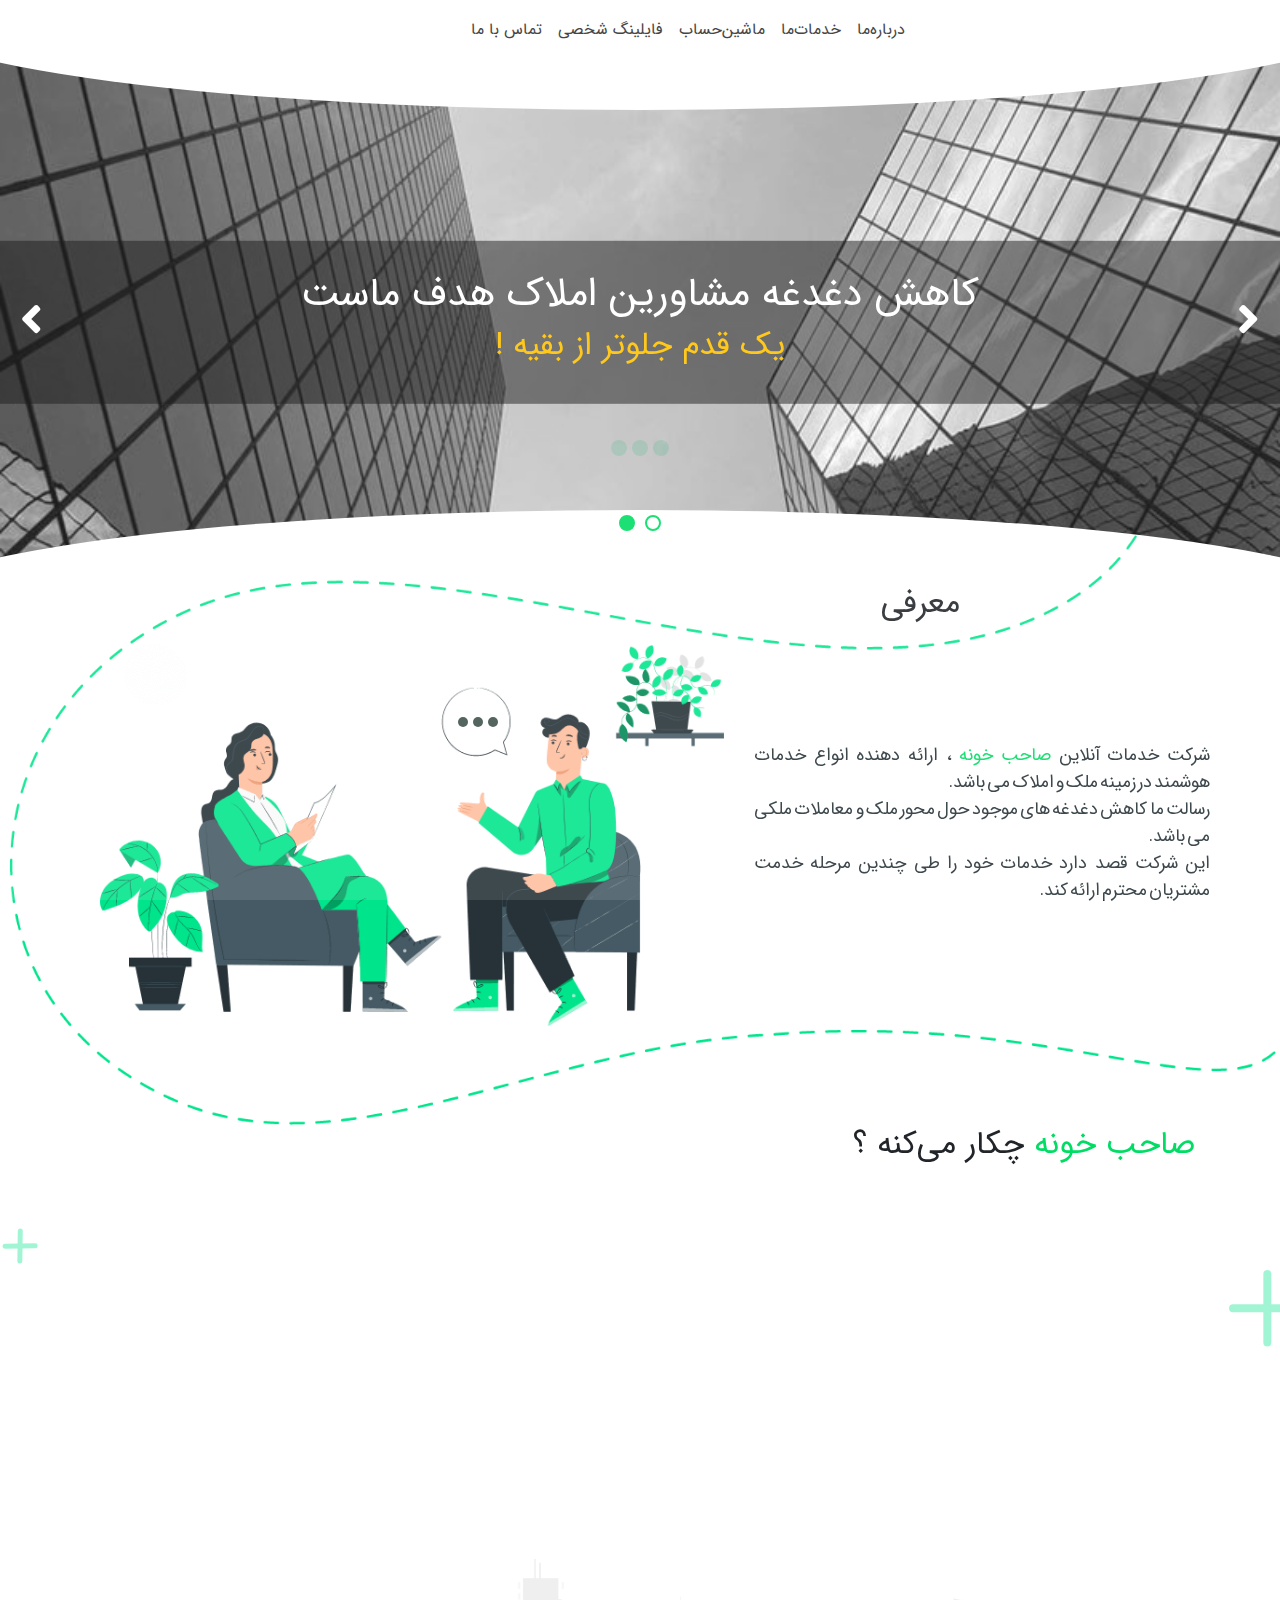
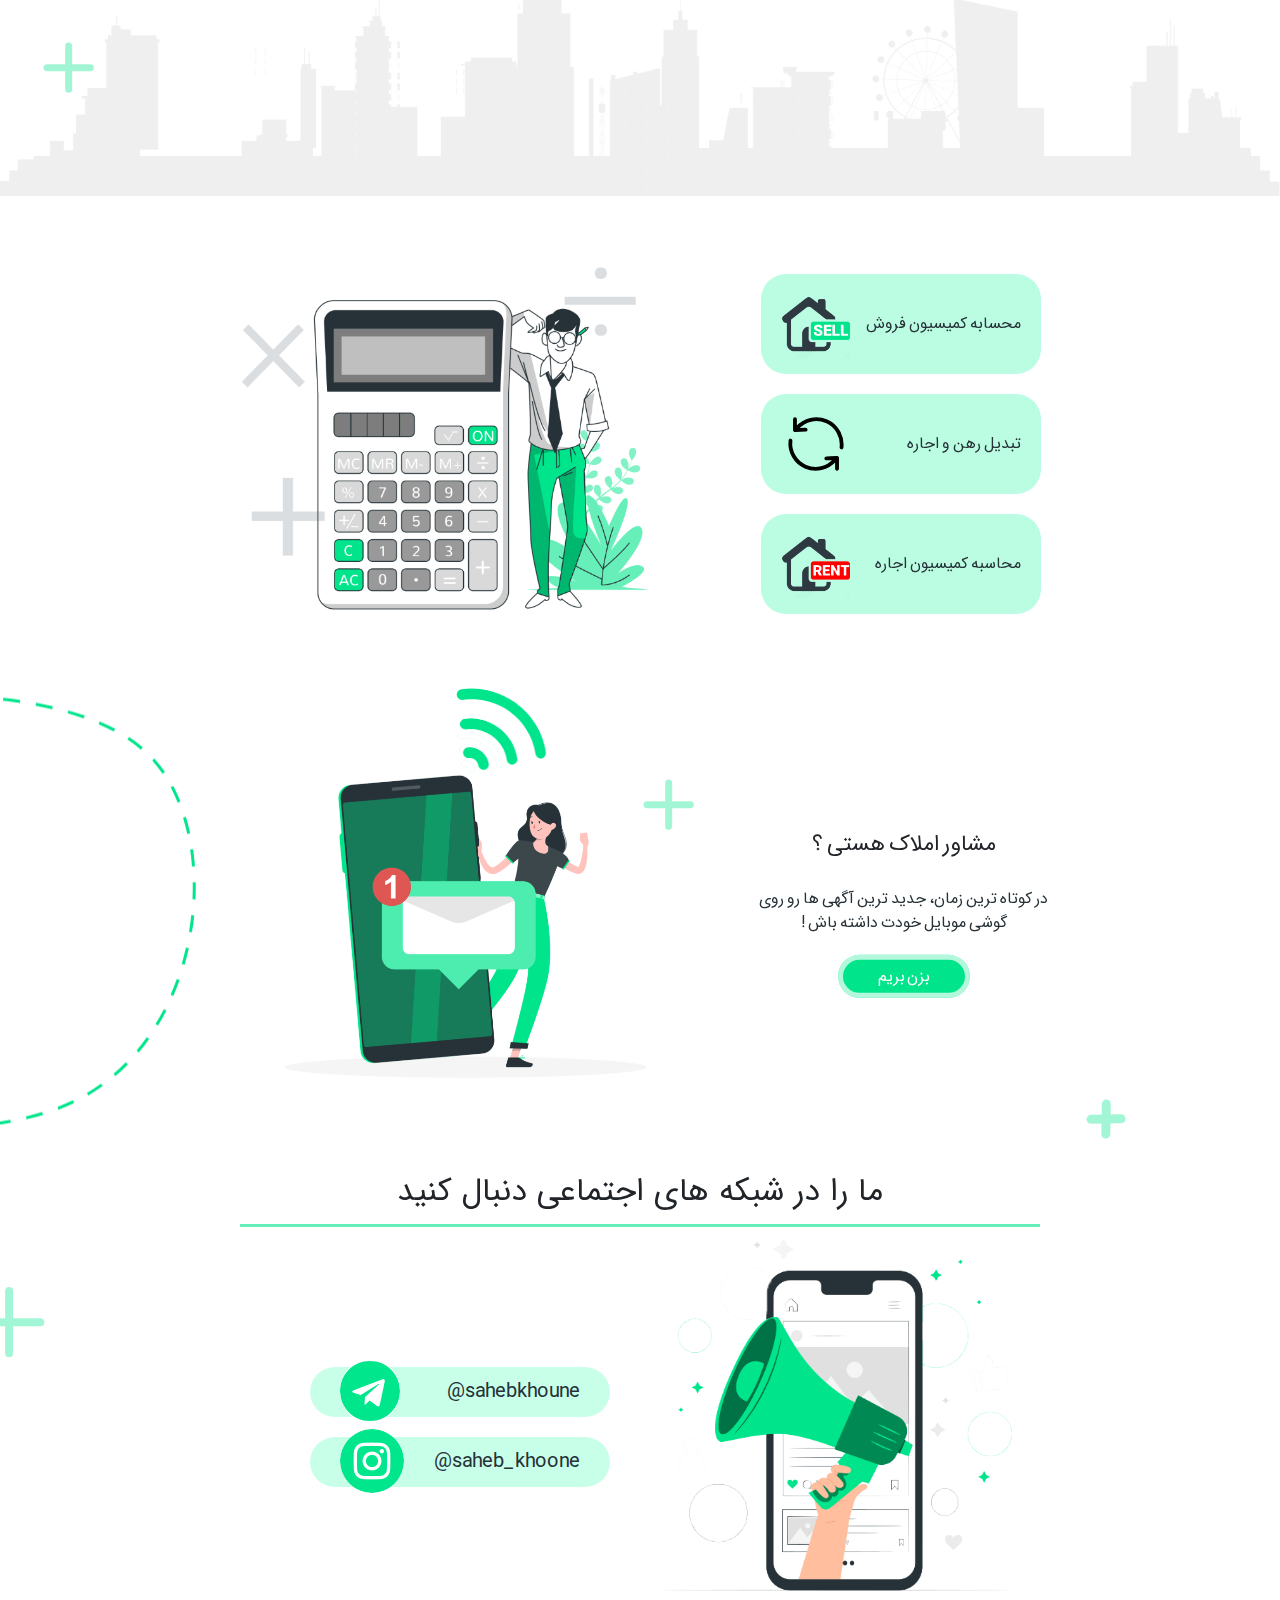
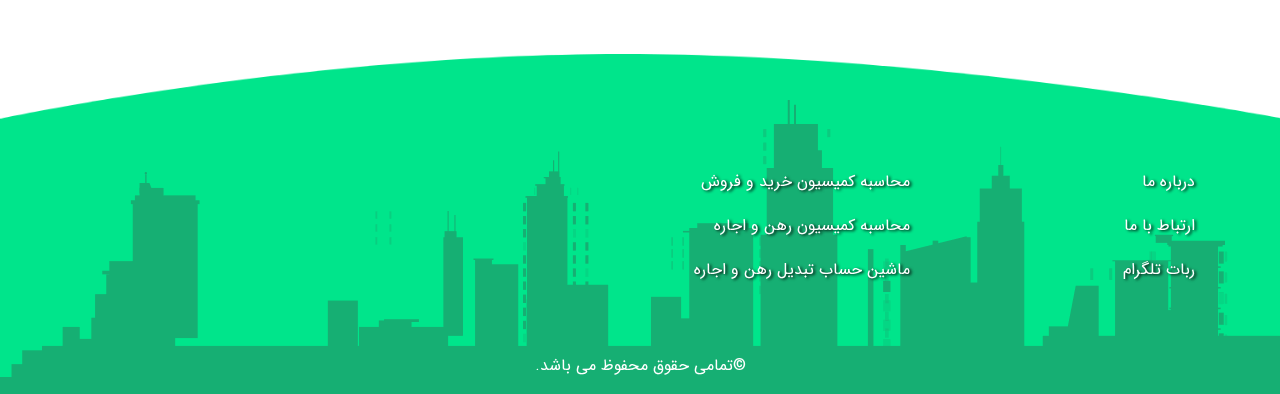
==== commit a62447d0: "fix icon toggle menu" ====
--- a/index.html
+++ b/index.html
@@ -110,8 +110,8 @@
                             <line
                                 id="Line_14"
                                 data-name="Line 14"
-                                x1="18"
-                                transform="translate(368.644 25)"
+                                x1="36"
+                                transform="translate(350.644 25)"
                                 fill="none"
                                 stroke="#272727"
                                 stroke-linecap="round"
